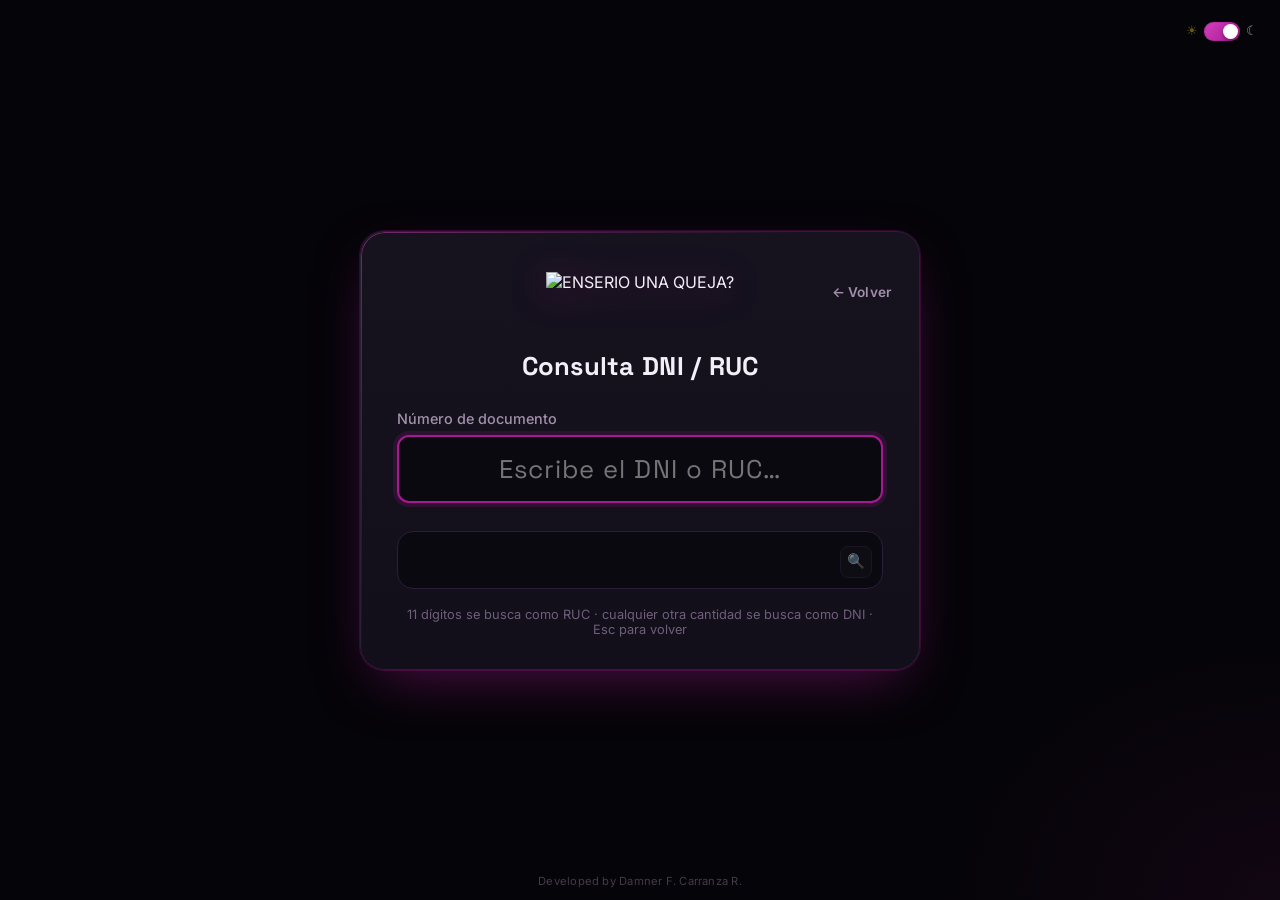
==== documento.html @ e46705e8 "Cambiando logo" ====
<!DOCTYPE html>
<html lang="es">
<head>
  <meta charset="UTF-8">
  <meta name="viewport" content="width=device-width, initial-scale=1.0">
  <title>Consulta DNI / RUC</title>

  <!-- Aplica el tema guardado ANTES de pintar la página, para -->
  <!-- evitar el parpadeo de un color equivocado al cargar.      -->
  <script>
    (function () {
      try {
        var tema = localStorage.getItem("tema") || "oscuro";
        document.documentElement.setAttribute("data-tema", tema);
      } catch (e) {}
    })();
  </script>

  <!-- Favicons e íconos -->
  <link rel="icon" href="/favicon.ico" sizes="any">
  <link rel="apple-touch-icon" sizes="180x180" href="/apple-touch-icon.png">
  <link rel="icon" type="image/png" sizes="32x32" href="/favicon-32x32.png">
  <link rel="icon" type="image/png" sizes="16x16" href="/favicon-16x16.png">
  <link rel="manifest" href="/site.webmanifest">

  <meta http-equiv="Cache-Control" content="no-cache, no-store, must-revalidate">
  <meta http-equiv="Pragma" content="no-cache">
  <meta http-equiv="Expires" content="0">

  <link rel="preconnect" href="https://fonts.googleapis.com">
  <link rel="preconnect" href="https://fonts.gstatic.com" crossorigin>
  <link href="https://fonts.googleapis.com/css2?family=Space+Grotesk:wght@500;700&family=Inter:wght@400;500;600;700&display=swap" rel="stylesheet">

  <link rel="stylesheet" href="style.css?v=22">
</head>
<body>

  <button type="button" id="interruptor-tema" class="interruptor-tema" role="switch" aria-checked="false" aria-label="Cambiar entre modo oscuro y modo claro">
    <span class="interruptor-icono interruptor-icono--sol" aria-hidden="true">☀</span>
    <span class="interruptor-pista"><span class="interruptor-bola"></span></span>
    <span class="interruptor-icono interruptor-icono--luna" aria-hidden="true">☾</span>
  </button>

  <main class="tarjeta">
    <a href="/" class="volver-link" id="link-volver">← Volver</a>

    <div class="marca">
      <img src="logo.png?v=2" alt="ENSERIO UNA QUEJA?" class="marca-logo">
    </div>
    <h1 class="titulo">Consulta DNI / RUC</h1>

    <label for="input-documento" class="etiqueta">Número de documento</label>
    <input
      type="text"
      id="input-documento"
      class="input-codigo"
      inputmode="numeric"
      autocomplete="off"
      autocorrect="off"
      spellcheck="false"
      placeholder="Escribe el DNI o RUC…"
      autofocus
    >

    <section id="resultado-doc" class="resultado resultado--vacio" aria-live="polite">
      <div id="filas-doc" class="skus-lista"></div>
      <p id="mensaje-error-doc" class="mensaje-error" hidden></p>
      <button id="btn-buscar-doc" class="btn-buscar-discreto" type="button" title="Buscar" aria-label="Buscar documento">🔍</button>
    </section>

    <p class="contador">11 dígitos se busca como RUC · cualquier otra cantidad se busca como DNI · Esc para volver</p>
  </main>

  <p class="pie">Developed by Damner F. Carranza R.</p>

  <script src="config.js?v=2"></script>
  <script src="consulta.js?v=7"></script>
  <script src="theme.js?v=1"></script>
</body>
</html>
---- style.css ----
/* ============================================================
   CONVERSOR SKU — Tema morado/negro
   Tipografía: Space Grotesk (títulos) + Inter (cuerpo/datos)
   ============================================================ */

:root {
  --negro: #0a0910;
  --negro-profundo: #050408;
  --tarjeta: #16121e;
  --tarjeta-fin: #120e1a;
  --tarjeta-borde: #2a1f38;
  --morado: #a51a91;
  --morado-claro: #d43fbd;
  --morado-oscuro: #6e1260;
  --amarillo: #fce122;
  --texto: #f4eef7;
  --texto-tenue: #a290ac;
  --texto-tenue-2: #6f5f7a;
  --ok-fondo: #12281f;
  --ok-borde: #2eb872;
  --ok-texto: #6fe3a3;
  --error-fondo: #3a1418;
  --error-borde: #e5484d;
  --error-texto: #ff8b8f;
  --radio: 18px;
  --sombra-morada: 0 0 0 1px rgba(165, 26, 145, 0.25), 0 20px 60px -20px rgba(165, 26, 145, 0.55);
}

/* --- Modo claro --- */
[data-tema="claro"] {
  --negro: #ffffff;
  --negro-profundo: #f7f3f9;
  --tarjeta: #ffffff;
  --tarjeta-fin: #f4eef7;
  --tarjeta-borde: #e6dbe9;
  --morado: #a51a91;
  --morado-claro: #8d1379;
  --morado-oscuro: #6e1260;
  --amarillo: #fce122;
  --texto: #241b29;
  --texto-tenue: #6b5b73;
  --texto-tenue-2: #000000;
  --ok-fondo: #e3f7ec;
  --ok-borde: #2eb872;
  --ok-texto: #1c8a55;
  --error-fondo: #fde8e9;
  --error-borde: #e5484d;
  --error-texto: #c22630;
  --sombra-morada: 0 0 0 1px rgba(165, 26, 145, 0.14), 0 16px 46px -22px rgba(165, 26, 145, 0.3);
}

[data-tema="claro"] body {
  background:
    radial-gradient(560px 420px at 100% 100%, rgba(165, 26, 145, 0.07), transparent 55%),
    radial-gradient(520px 380px at 0% 0%, rgba(252, 225, 34, 0.14), transparent 60%),
    #841b76;
}

[data-tema="claro"] .btn-flotante {
  background: linear-gradient(135deg, #fce122, #fce122);
  color: var(--texto);
}

[data-tema="claro"] .btn-consulta-doc {
  background: linear-gradient(135deg, #fce122, #fce122);
  color: var(--texto);
}

* {
  box-sizing: border-box;
}

html, body {
  height: 100%;
}

body {
  margin: 0;
  background:
    radial-gradient(620px 480px at 100% 100%, rgba(165, 26, 145, 0.08), transparent 55%),
    var(--negro-profundo);
  color: var(--texto);
  font-family: "Inter", "Segoe UI", system-ui, -apple-system, Roboto, Arial, sans-serif;
  display: flex;
  flex-direction: column;
  align-items: center;
  justify-content: center;
  padding: 24px;
  min-height: 100%;
}

/* --- Marca --- */
.marca {
  display: flex;
  flex-direction: column;
  align-items: center;
  gap: 10px;
  margin-bottom: 26px;
}

.marca-logo {
  height: 52px;
  width: auto;
  filter: drop-shadow(0 4px 18px rgba(165, 26, 145, 0.45));
}

.tarjeta {
  position: relative;
  width: 100%;
  max-width: 560px;
  background: linear-gradient(180deg, var(--tarjeta) 0%, var(--tarjeta-fin) 100%);
  border: 1px solid var(--tarjeta-borde);
  border-radius: 24px;
  padding: 40px 36px 32px;
  box-shadow: var(--sombra-morada);
}

.tarjeta::before {
  content: "";
  position: absolute;
  inset: 0;
  border-radius: 24px;
  padding: 1px;
  background: linear-gradient(135deg, rgba(212, 63, 189, 0.5), rgba(165, 26, 145, 0) 45%);
  -webkit-mask: linear-gradient(#000 0 0) content-box, linear-gradient(#000 0 0);
  mask: linear-gradient(#000 0 0) content-box, linear-gradient(#000 0 0);
  -webkit-mask-composite: xor;
  mask-composite: exclude;
  pointer-events: none;
}

.volver-link {
  position: absolute;
  top: 52px;
  right: 28px;
  display: inline-flex;
  align-items: center;
  gap: 4px;
  font-size: 0.85rem;
  font-weight: 600;
  color: var(--texto-tenue);
  text-decoration: none;
  letter-spacing: 0.01em;
  transition: color 0.15s ease;
}

.volver-link:hover {
  color: var(--morado-claro);
}

.titulo {
  margin: 0 0 28px;
  font-family: "Space Grotesk", "Inter", sans-serif;
  font-size: 1.6rem;
  font-weight: 700;
  text-align: center;
  letter-spacing: 0.01em;
  color: var(--texto);
}

.etiqueta {
  display: block;
  font-size: 0.9rem;
  font-weight: 500;
  color: var(--texto-tenue);
  margin-bottom: 8px;
}

.input-codigo {
  width: 100%;
  font-size: 1.6rem;
  font-family: "Space Grotesk", "Inter", sans-serif;
  padding: 16px 18px;
  border-radius: 12px;
  border: 2px solid var(--tarjeta-borde);
  background: var(--negro);
  color: var(--texto);
  outline: none;
  text-align: center;
  letter-spacing: 0.04em;
  transition: border-color 0.15s ease, box-shadow 0.15s ease;
}

.input-codigo:focus {
  border-color: var(--morado);
  box-shadow: 0 0 0 4px rgba(165, 26, 145, 0.18);
}

.resultado {
  margin-top: 28px;
  padding: 28px 20px;
  border-radius: 16px;
  text-align: center;
  border: 1px solid var(--tarjeta-borde);
  background: var(--negro);
  transition: background 0.15s ease, border-color 0.15s ease;
  position: relative;
}

.resultado-nombre:empty {
  display: none;
}

.resultado-nombre {
  display: block;
  font-family: "Space Grotesk", "Inter", sans-serif;
  font-size: 2.2rem;
  font-weight: 700;
  line-height: 1.15;
  letter-spacing: 0.01em;
  word-break: break-word;
  margin-bottom: 18px;
  cursor: pointer;
  transition: color 0.15s ease;
}

.resultado-nombre:hover,
.resultado--ok .resultado-nombre:hover {
  color: var(--morado-claro);
}

.resultado-nombre.copiado,
.resultado--ok .resultado-nombre.copiado {
  color: var(--ok-texto);
}

.skus-lista {
  display: flex;
  flex-direction: column;
  gap: 10px;
}

.sku-fila {
  display: flex;
  align-items: center;
  justify-content: space-between;
  gap: 12px;
  padding: 12px 16px;
  border-radius: 12px;
  background: rgba(165, 26, 145, 0.08);
  border: 1px solid rgba(165, 26, 145, 0.18);
  text-align: left;
}

.sku-fila--clickeable {
  cursor: pointer;
  transition: background 0.15s ease, border-color 0.15s ease;
}

.sku-fila--clickeable:hover {
  background: rgba(165, 26, 145, 0.14);
  border-color: rgba(165, 26, 145, 0.32);
}

.sku-fila--vacia {
  background: transparent;
  border-color: var(--tarjeta-borde);
  justify-content: center;
  text-align: center;
}

.sku-etiqueta {
  font-size: 0.75rem;
  color: var(--texto-tenue);
  text-transform: uppercase;
  letter-spacing: 0.08em;
  flex-shrink: 0;
}

.sku-fila--vacia .sku-etiqueta {
  margin-right: 8px;
}

.sku-valor {
  flex: 1;
  font-family: "Space Grotesk", "Inter", sans-serif;
  font-size: 1.4rem;
  font-weight: 700;
  letter-spacing: 0.02em;
  word-break: break-word;
  color: var(--texto-tenue);
  text-align: center;
}

.resultado--ok .sku-valor {
  color: var(--morado-claro);
}

.sku-copiar {
  flex-shrink: 0;
  padding: 7px 15px;
  font-size: 0.85rem;
  font-weight: 600;
  border-radius: 8px;
  border: 1px solid var(--morado);
  background: transparent;
  color: var(--morado-claro);
  cursor: pointer;
  font-family: inherit;
  transition: background 0.15s ease, color 0.15s ease;
}

.sku-copiar:hover {
  background: var(--morado);
  color: #fff;
}

.sku-copiar.copiado {
  border-color: var(--ok-borde);
  color: var(--ok-texto);
  background: transparent;
}

.mensaje-error {
  margin: 0;
  font-size: 1.9rem;
  font-weight: 800;
  font-family: "Space Grotesk", "Inter", sans-serif;
  color: var(--error-texto);
  text-align: center;
}

.btn-buscar-discreto {
  position: absolute;
  right: 10px;
  bottom: 10px;
  width: 32px;
  height: 32px;
  border-radius: 8px;
  border: 1px solid var(--tarjeta-borde);
  background: rgba(255, 255, 255, 0.03);
  color: var(--texto-tenue-2);
  font-size: 0.9rem;
  cursor: pointer;
  display: flex;
  align-items: center;
  justify-content: center;
  opacity: 0.55;
  z-index: 5;
  transition: opacity 0.15s ease, color 0.15s ease, border-color 0.15s ease;
}

.btn-buscar-discreto:hover {
  opacity: 1;
  color: var(--morado-claro);
  border-color: var(--morado);
}

.resultado--ok {
  background: linear-gradient(180deg, rgba(165, 26, 145, 0.12), rgba(165, 26, 145, 0.03));
  border-color: rgba(165, 26, 145, 0.4);
}

.resultado--ok .resultado-nombre {
  color: var(--texto);
}

.resultado--error {
  background: var(--error-fondo);
  border-color: var(--error-borde);
  animation: sacudir 0.2s ease;
}

@keyframes sacudir {
  0%, 100% { transform: translateX(0); }
  25% { transform: translateX(-6px); }
  75% { transform: translateX(6px); }
}

.resultado-acciones {
  display: flex;
  gap: 10px;
  margin-top: 18px;
}

.resultado-acciones[hidden] {
  display: none;
}

.accion-btn {
  flex: 1;
  padding: 9px;
  border-radius: 10px;
  font-size: 0.85rem;
  font-weight: 600;
  cursor: pointer;
  border: 1px solid var(--tarjeta-borde);
  background: transparent;
  color: var(--texto-tenue);
  transition: border-color 0.15s ease, color 0.15s ease;
}

.accion-btn:hover {
  border-color: var(--morado);
  color: var(--morado-claro);
}

.accion-btn--peligro:hover {
  border-color: var(--error-borde);
  color: var(--error-texto);
}

.contador {
  margin: 18px 0 0;
  text-align: center;
  font-size: 0.8rem;
  color: var(--texto-tenue-2);
}

.mensaje-broma {
  margin: 6px 0 0;
  text-align: center;
  font-size: 0.72rem;
  line-height: 1.4;
  color: var(--texto-tenue-2);
  opacity: 0.75;
}

.lista-resultados {
  margin-top: 20px;
}

.lista-titulo {
  margin: 0 0 10px;
  font-size: 0.85rem;
  color: var(--texto-tenue);
  text-align: center;
}

.lista-items {
  display: flex;
  flex-direction: column;
  gap: 8px;
}

.lista-item {
  display: flex;
  align-items: center;
  justify-content: space-between;
  gap: 12px;
  width: 100%;
  padding: 14px 16px;
  border-radius: 12px;
  border: 1px solid var(--tarjeta-borde);
  background: var(--negro);
  color: var(--texto);
  cursor: pointer;
  text-align: left;
  font-family: inherit;
  transition: border-color 0.15s ease, background 0.15s ease;
}

.lista-item:hover,
.lista-item:focus-visible {
  border-color: var(--morado);
  background: rgba(165, 26, 145, 0.08);
  outline: none;
}

.lista-item--activa {
  border-color: var(--morado);
  background: rgba(165, 26, 145, 0.12);
}

.lista-item-nombre {
  font-size: 1rem;
  font-weight: 600;
}

.lista-item-sku {
  font-size: 0.9rem;
  font-weight: 700;
  color: var(--morado-claro);
  white-space: nowrap;
}

/* --- Pie de página --- */
/* --- Interruptor de tema claro/oscuro --- */
.interruptor-tema {
  position: fixed;
  top: 18px;
  right: 18px;
  display: flex;
  align-items: center;
  gap: 6px;
  background: transparent;
  border: none;
  padding: 4px;
  cursor: pointer;
  z-index: 40;
}

.interruptor-icono {
  font-size: 0.8rem;
  line-height: 1;
  opacity: 0.4;
  transition: opacity 0.2s ease;
}

.interruptor-icono--sol {
  color: var(--amarillo);
}

.interruptor-icono--luna {
  color: var(--texto-tenue);
  opacity: 1;
}

[data-tema="claro"] .interruptor-icono--sol {
  opacity: 1;
}

[data-tema="claro"] .interruptor-icono--luna {
  opacity: 0.4;
}

.interruptor-pista {
  position: relative;
  width: 36px;
  height: 19px;
  border-radius: 999px;
  background: linear-gradient(135deg, var(--morado-claro), var(--morado));
  box-shadow: inset 0 0 0 1px rgba(165, 26, 145, 0.4);
}

.interruptor-bola {
  position: absolute;
  top: 2px;
  left: 2px;
  width: 15px;
  height: 15px;
  border-radius: 50%;
  background: #fff;
  box-shadow: 0 2px 4px rgba(0, 0, 0, 0.35);
  transform: translateX(17px);
  transition: transform 0.2s ease;
}

[data-tema="claro"] .interruptor-bola {
  transform: translateX(0);
}

/* --- Panel de accesos rápidos --- */
.pagina-contenido {
  display: flex;
  width: 100%;
  justify-content: center;
}

.accesos-panel {
  position: fixed;
  top: 90px;
  right: 24px;
  width: 200px;
  max-height: calc(100vh - 170px);
  overflow-y: auto;
  display: flex;
  flex-direction: column;
  gap: 10px;
  z-index: 15;
}

.accesos-titulo {
  margin: 0 0 2px;
  font-family: "Space Grotesk", "Inter", sans-serif;
  font-size: 0.8rem;
  font-weight: 700;
  color: var(--texto-tenue);
  text-align: center;
  text-transform: uppercase;
  letter-spacing: 0.07em;
}

.accesos-lista {
  display: flex;
  flex-direction: column;
  gap: 10px;
}

.acceso-boton {
  position: relative;
  width: 100%;
  padding: 20px 14px;
  border-radius: 14px;
  border: 1px solid var(--tarjeta-borde);
  background: linear-gradient(180deg, var(--tarjeta) 0%, var(--tarjeta-fin) 100%);
  color: var(--texto);
  font-family: "Space Grotesk", "Inter", sans-serif;
  font-size: 1rem;
  font-weight: 700;
  cursor: pointer;
  text-align: center;
  word-break: break-word;
  box-shadow: 0 4px 14px -8px rgba(165, 26, 145, 0.35);
  transition: border-color 0.15s ease, transform 0.15s ease, color 0.15s ease;
}

.acceso-boton:hover {
  border-color: var(--morado);
  transform: translateY(-2px);
}

.acceso-boton.copiado {
  border-color: var(--ok-borde);
  color: var(--ok-texto);
}

.acceso-boton--agregar {
  background: transparent;
  color: var(--texto-tenue);
  border-style: dashed;
  font-weight: 600;
  font-size: 0.9rem;
  padding: 14px;
  box-shadow: none;
}

.acceso-boton--agregar:hover {
  color: var(--morado-claro);
  border-color: var(--morado);
  transform: none;
}

.acceso-eliminar {
  position: absolute;
  top: 2px;
  right: 4px;
  background: transparent;
  border: none;
  color: var(--texto-tenue-2);
  font-size: 0.9rem;
  line-height: 1;
  padding: 4px 6px;
  cursor: pointer;
  opacity: 0;
  transition: opacity 0.15s ease, color 0.15s ease;
}

.acceso-boton:hover .acceso-eliminar {
  opacity: 0.7;
}

.acceso-eliminar:hover {
  opacity: 1 !important;
  color: var(--error-texto);
}

@media (max-width: 860px) {
  .pagina-contenido {
    flex-direction: column;
    align-items: center;
  }
  .accesos-panel {
    position: static;
    width: 100%;
    max-width: 560px;
    max-height: none;
    overflow-y: visible;
    margin-top: 20px;
  }
  .accesos-lista {
    flex-direction: row;
    flex-wrap: wrap;
  }
  .acceso-boton {
    flex: 1 1 130px;
    padding: 14px 10px;
  }
}

.pie {
  position: fixed;
  left: 0;
  right: 0;
  bottom: 12px;
  margin: 0;
  text-align: center;
  font-size: 0.7rem;
  font-weight: 400;
  color: var(--texto-tenue-2);
  letter-spacing: 0.02em;
  opacity: 0.6;
  pointer-events: none;
  z-index: 1;
}

/* --- Botón flotante para agregar producto (esquina inferior izquierda) --- */
.btn-flotante {
  position: fixed;
  left: 24px;
  bottom: 24px;
  width: 54px;
  height: 54px;
  border-radius: 50%;
  border: none;
  background: linear-gradient(135deg, var(--morado-claro), var(--morado));
  color: #fff;
  font-size: 1.8rem;
  font-weight: 700;
  line-height: 1;
  cursor: pointer;
  box-shadow: 0 8px 24px -4px rgba(165, 26, 145, 0.6);
  z-index: 20;
  transition: transform 0.15s ease, box-shadow 0.15s ease;
}

.btn-flotante:hover {
  transform: translateY(-2px);
  box-shadow: 0 12px 28px -4px rgba(165, 26, 145, 0.75);
}

/* --- Botón flotante para consultar DNI/RUC (esquina inferior derecha, grande) --- */
.btn-consulta-doc {
  position: fixed;
  right: 24px;
  bottom: 24px;
  display: flex;
  align-items: center;
  gap: 10px;
  padding: 16px 26px;
  border-radius: 16px;
  border: none;
  background: linear-gradient(135deg, var(--morado-claro), var(--morado-oscuro));
  color: #fff;
  font-size: 1.05rem;
  font-weight: 700;
  font-family: "Space Grotesk", "Inter", sans-serif;
  text-decoration: none;
  cursor: pointer;
  box-shadow: 0 4px 14px -6px rgba(165, 26, 145, 0.3);
  z-index: 20;
  transition: transform 0.15s ease, box-shadow 0.15s ease;
}

.btn-consulta-doc:hover {
  transform: translateY(-2px);
  box-shadow: 0 8px 20px -6px rgba(165, 26, 145, 0.45);
}

.btn-consulta-doc .icono {
  font-size: 1.3rem;
  line-height: 1;
}

/* --- Modal para agregar producto --- */
.modal-fondo {
  position: fixed;
  inset: 0;
  background: rgba(5, 4, 8, 0.78);
  backdrop-filter: blur(2px);
  display: flex;
  align-items: center;
  justify-content: center;
  padding: 20px;
  z-index: 30;
}

.modal-fondo[hidden] {
  display: none;
}

.modal-tarjeta {
  width: 100%;
  max-width: 420px;
  background: linear-gradient(180deg, var(--tarjeta) 0%, var(--tarjeta-fin) 100%);
  border: 1px solid var(--tarjeta-borde);
  border-radius: 20px;
  padding: 28px 24px;
  box-shadow: var(--sombra-morada);
}

.modal-titulo {
  margin: 0 0 20px;
  font-family: "Space Grotesk", "Inter", sans-serif;
  font-size: 1.25rem;
  font-weight: 700;
  text-align: center;
}

.modal-etiqueta {
  display: block;
  font-size: 0.85rem;
  color: var(--texto-tenue);
  margin: 14px 0 6px;
}

.modal-input {
  width: 100%;
  font-size: 1rem;
  padding: 10px 12px;
  border-radius: 10px;
  border: 2px solid var(--tarjeta-borde);
  background: var(--negro);
  color: var(--texto);
  outline: none;
}

.modal-input:focus {
  border-color: var(--morado);
}

.modal-mensaje {
  margin: 14px 0 0;
  font-size: 0.85rem;
  text-align: center;
  color: var(--error-texto);
}

.modal-mensaje.exito {
  color: var(--ok-texto);
}

.modal-botones {
  display: flex;
  gap: 10px;
  margin-top: 22px;
}

.modal-btn {
  flex: 1;
  padding: 11px;
  border-radius: 10px;
  font-size: 0.95rem;
  font-weight: 600;
  cursor: pointer;
  border: none;
}

.modal-btn--secundario {
  background: transparent;
  border: 1px solid var(--tarjeta-borde);
  color: var(--texto-tenue);
}

.modal-btn--principal {
  background: linear-gradient(135deg, var(--morado-claro), var(--morado));
  color: #fff;
}

.modal-btn--principal:disabled {
  opacity: 0.6;
  cursor: default;
}

@media (max-width: 480px) {
  .tarjeta {
    padding: 30px 22px 24px;
  }
  .resultado-nombre {
    font-size: 1.7rem;
  }
  .volver-link {
    top: 48px;
    right: 18px;
    font-size: 0.78rem;
  }
  .btn-consulta-doc {
    padding: 14px 20px;
    font-size: 0.95rem;
  }
}
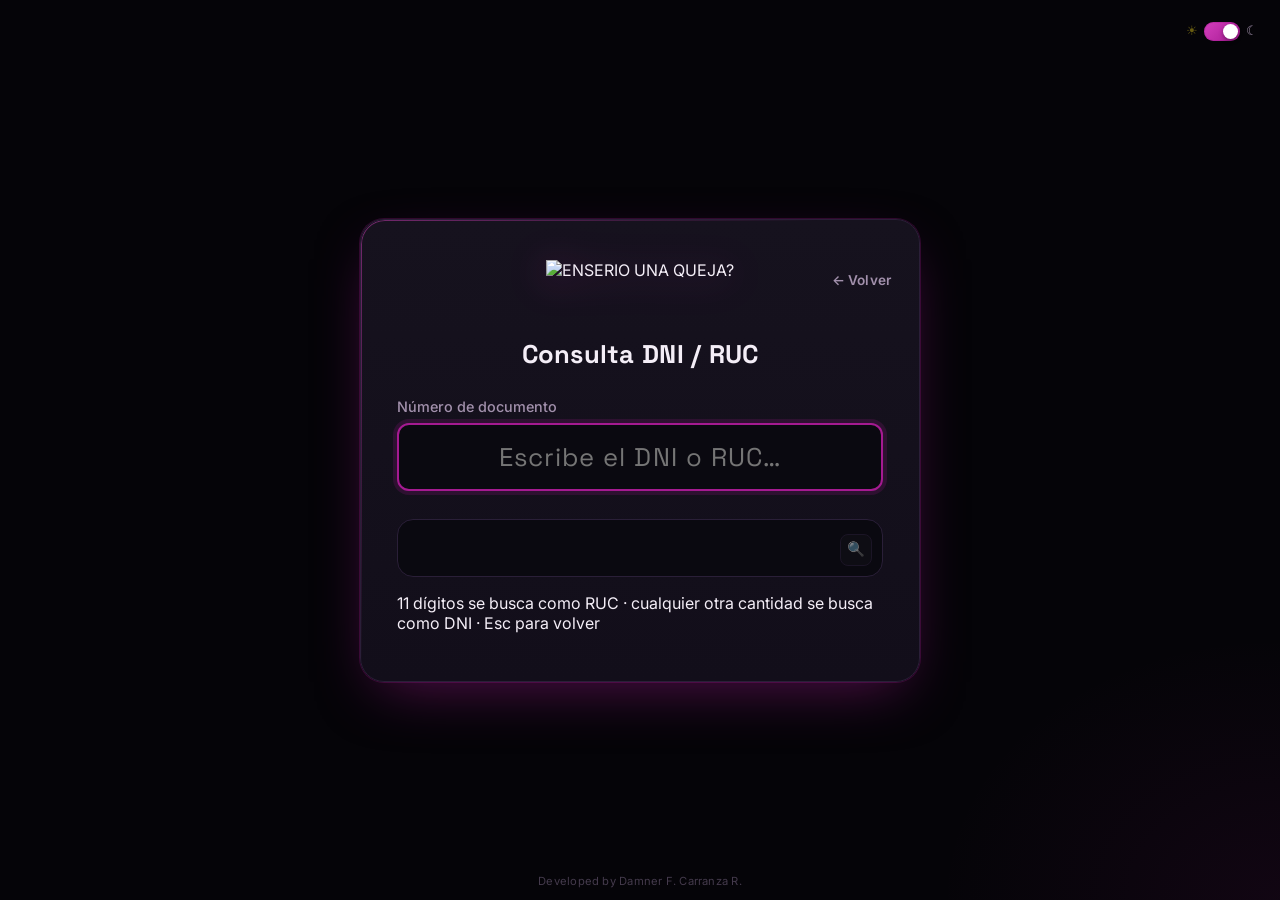
==== commit 99e5e492: "Cambios internos" ====
--- a/documento.html
+++ b/documento.html
@@ -63,7 +63,7 @@
     >
 
     <section id="resultado-doc" class="resultado resultado--vacio" aria-live="polite">
-      <div id="filas-doc" class="skus-lista"></div>
+      <div id="filas-doc" class="lista-codigos"></div>
       <p id="mensaje-error-doc" class="mensaje-error" hidden></p>
       <button id="btn-buscar-doc" class="btn-buscar-discreto" type="button" title="Buscar" aria-label="Buscar documento">🔍</button>
     </section>
--- a/style.css
+++ b/style.css
@@ -1,5 +1,5 @@
 /* ============================================================
-   CONVERSOR SKU — Tema morado/negro
+   CONVERSOR DE CÓDIGOS — Tema morado/negro
    Tipografía: Space Grotesk (títulos) + Inter (cuerpo/datos)
    ============================================================ */
 
@@ -224,13 +224,13 @@
   color: var(--ok-texto);
 }
 
-.skus-lista {
+.lista-codigos {
   display: flex;
   flex-direction: column;
   gap: 10px;
 }
 
-.sku-fila {
+.fila-codigo {
   display: flex;
   align-items: center;
   justify-content: space-between;
@@ -242,24 +242,24 @@
   text-align: left;
 }
 
-.sku-fila--clickeable {
+.fila-codigo--clickeable {
   cursor: pointer;
   transition: background 0.15s ease, border-color 0.15s ease;
 }
 
-.sku-fila--clickeable:hover {
+.fila-codigo--clickeable:hover {
   background: rgba(165, 26, 145, 0.14);
   border-color: rgba(165, 26, 145, 0.32);
 }
 
-.sku-fila--vacia {
+.fila-codigo--vacia {
   background: transparent;
   border-color: var(--tarjeta-borde);
   justify-content: center;
   text-align: center;
 }
 
-.sku-etiqueta {
+.etiqueta-codigo {
   font-size: 0.75rem;
   color: var(--texto-tenue);
   text-transform: uppercase;
@@ -267,11 +267,11 @@
   flex-shrink: 0;
 }
 
-.sku-fila--vacia .sku-etiqueta {
+.fila-codigo--vacia .etiqueta-codigo {
   margin-right: 8px;
 }
 
-.sku-valor {
+.valor-codigo {
   flex: 1;
   font-family: "Space Grotesk", "Inter", sans-serif;
   font-size: 1.4rem;
@@ -282,11 +282,11 @@
   text-align: center;
 }
 
-.resultado--ok .sku-valor {
+.resultado--ok .valor-codigo {
   color: var(--morado-claro);
 }
 
-.sku-copiar {
+.boton-copiar-codigo {
   flex-shrink: 0;
   padding: 7px 15px;
   font-size: 0.85rem;
@@ -300,12 +300,12 @@
   transition: background 0.15s ease, color 0.15s ease;
 }
 
-.sku-copiar:hover {
+.boton-copiar-codigo:hover {
   background: var(--morado);
   color: #fff;
 }
 
-.sku-copiar.copiado {
+.boton-copiar-codigo.copiado {
   border-color: var(--ok-borde);
   color: var(--ok-texto);
   background: transparent;
@@ -400,15 +400,8 @@
   color: var(--error-texto);
 }
 
-.contador {
+.mensaje-broma {
   margin: 18px 0 0;
-  text-align: center;
-  font-size: 0.8rem;
-  color: var(--texto-tenue-2);
-}
-
-.mensaje-broma {
-  margin: 6px 0 0;
   text-align: center;
   font-size: 0.72rem;
   line-height: 1.4;
@@ -467,7 +460,7 @@
   font-weight: 600;
 }
 
-.lista-item-sku {
+.lista-item-codigo {
   font-size: 0.9rem;
   font-weight: 700;
   color: var(--morado-claro);
